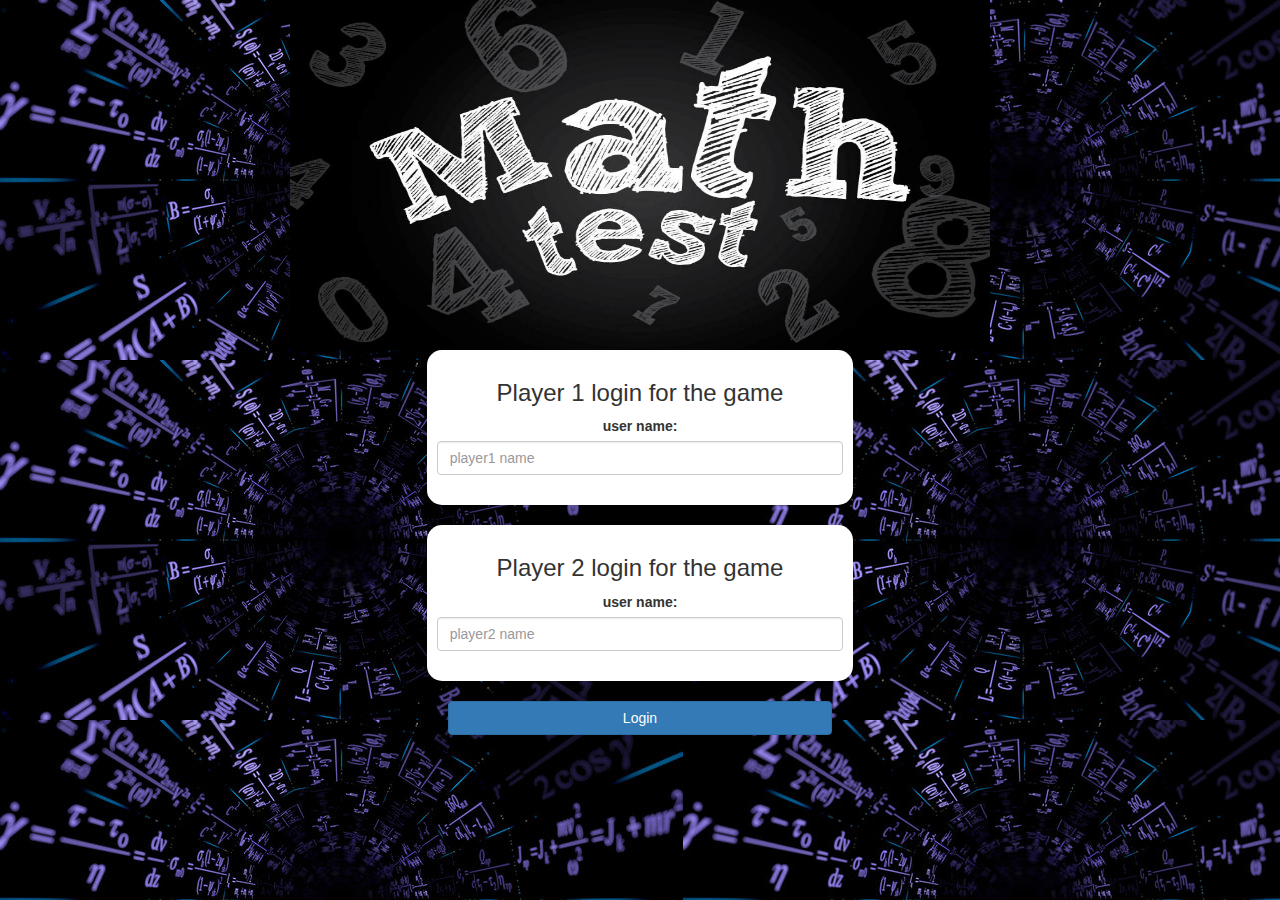
==== game_page.html @ 51f1d734 "Add files via upload" ====
<html>

<head>

	<title>THE MATH QUIZ-1</title>

<meta name="viewport" content="width=device-width, initial-scale=1">

<link rel="stylesheet" href="https://maxcdn.bootstrapcdn.com/bootstrap/3.4.0/css/bootstrap.min.css">

<script src="https://ajax.googleapis.com/ajax/libs/jquery/3.4.1/jquery.min.js"></script>

<script src="https://maxcdn.bootstrapcdn.com/bootstrap/3.4.0/js/bootstrap.min.js"></script>

<link rel="stylesheet" type="text/css" href="game.css">

<style>

body  {
  background-image: url("MATHS GAMING WALLPAPER.jpg");
}

    </style>

    </head>

<body>

    <center>

    <img src="MATH WALLPAPER.jpg" width="700" height="350">

    <div class="col-lg-4 col-sm-8 col-xs-11 login_div1">
			<h3>Player 1 login for the game</h3>
			<label>user name:</label>
			<input type="text" id="player1_name_input" class="form-control" placeholder="player1 name">
			<br>
		</div>

		<br>

		<div class="col-lg-4 col-sm-8 col-xs-11 login_div2">
			<h3>Player 2 login for the game</h3>
			<label>user name:</label>
			<input type="text" id="player2_name_input" class="form-control" placeholder="player2 name">
			<br>
		</div>

		<br>
    
		<button style="width: 30%;" class="btn btn-primary" onclick="addUser()">Login</button>

</center>

</body>

</html>
---- game.css ----
.login_div1 , .login_div2
	{
		background: white;
		padding: 10px;
		float: none;
		border-radius: 15px;
	}
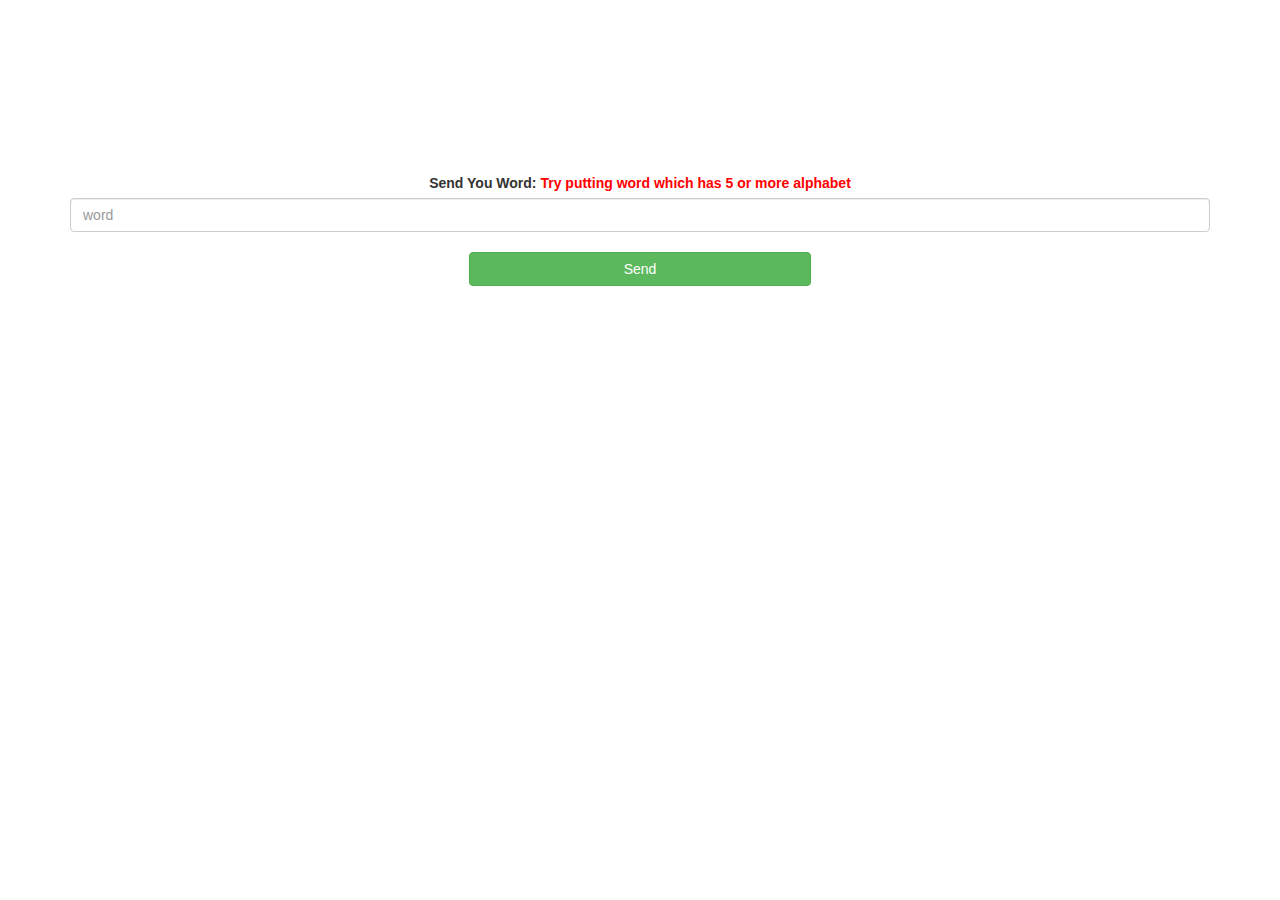
==== commit a34b66f4: "Add files via upload" ====
--- a/game_page.html
+++ b/game_page.html
@@ -1,57 +1,49 @@
 <html>
-
 <head>
-
-	<title>THE MATH QUIZ-1</title>
+	<title>THE MATH QUIZ</title>
 
 <meta name="viewport" content="width=device-width, initial-scale=1">
-
 <link rel="stylesheet" href="https://maxcdn.bootstrapcdn.com/bootstrap/3.4.0/css/bootstrap.min.css">
-
 <script src="https://ajax.googleapis.com/ajax/libs/jquery/3.4.1/jquery.min.js"></script>
-
 <script src="https://maxcdn.bootstrapcdn.com/bootstrap/3.4.0/js/bootstrap.min.js"></script>
 
 <link rel="stylesheet" type="text/css" href="game.css">
-
-<style>
-
-body  {
-  background-image: url("MATHS GAMING WALLPAPER.jpg");
-}
-
-    </style>
-
-    </head>
-
+</head>
 <body>
 
-    <center>
+	<h4 id="player1_name"></h4>
+	<span id="player1_score"></span>
+	<br>
 
-    <img src="MATH WALLPAPER.jpg" width="700" height="350">
+	<h5 id="player2_name"></h5>
+	<span id="player2_score"></span>
+	<br>
 
-    <div class="col-lg-4 col-sm-8 col-xs-11 login_div1">
-			<h3>Player 1 login for the game</h3>
-			<label>user name:</label>
-			<input type="text" id="player1_name_input" class="form-control" placeholder="player1 name">
-			<br>
-		</div>
+<div class="container">
+	<center>
+		<h2 style="color: white;">Guess The Word!</h2>
+		
+		<h3 id="player_question"></h3>
+		<h3 id="player_answer"></h3>
+
+		<div id="output" class="col-lg-6"></div>
+		
+		<br>
+		<br>
+
+		<label>Send You Word: <b style="color: rgb(255, 0, 0)">Try putting word which has 5 or more alphabet</b></label>
 
 		<br>
 
-		<div class="col-lg-4 col-sm-8 col-xs-11 login_div2">
-			<h3>Player 2 login for the game</h3>
-			<label>user name:</label>
-			<input type="text" id="player2_name_input" class="form-control" placeholder="player2 name">
-			<br>
-		</div>
+		<input type="text" id="word" class="form-control" placeholder="word">
 
 		<br>
-    
-		<button style="width: 30%;" class="btn btn-primary" onclick="addUser()">Login</button>
 
-</center>
+		<button onclick="send()" class="btn btn-success" style="width:30%;">Send</button>
 
+	</center>
+</div>
+
+<script src="game_page.js"></script>
 </body>
-
-</html>
+</html>